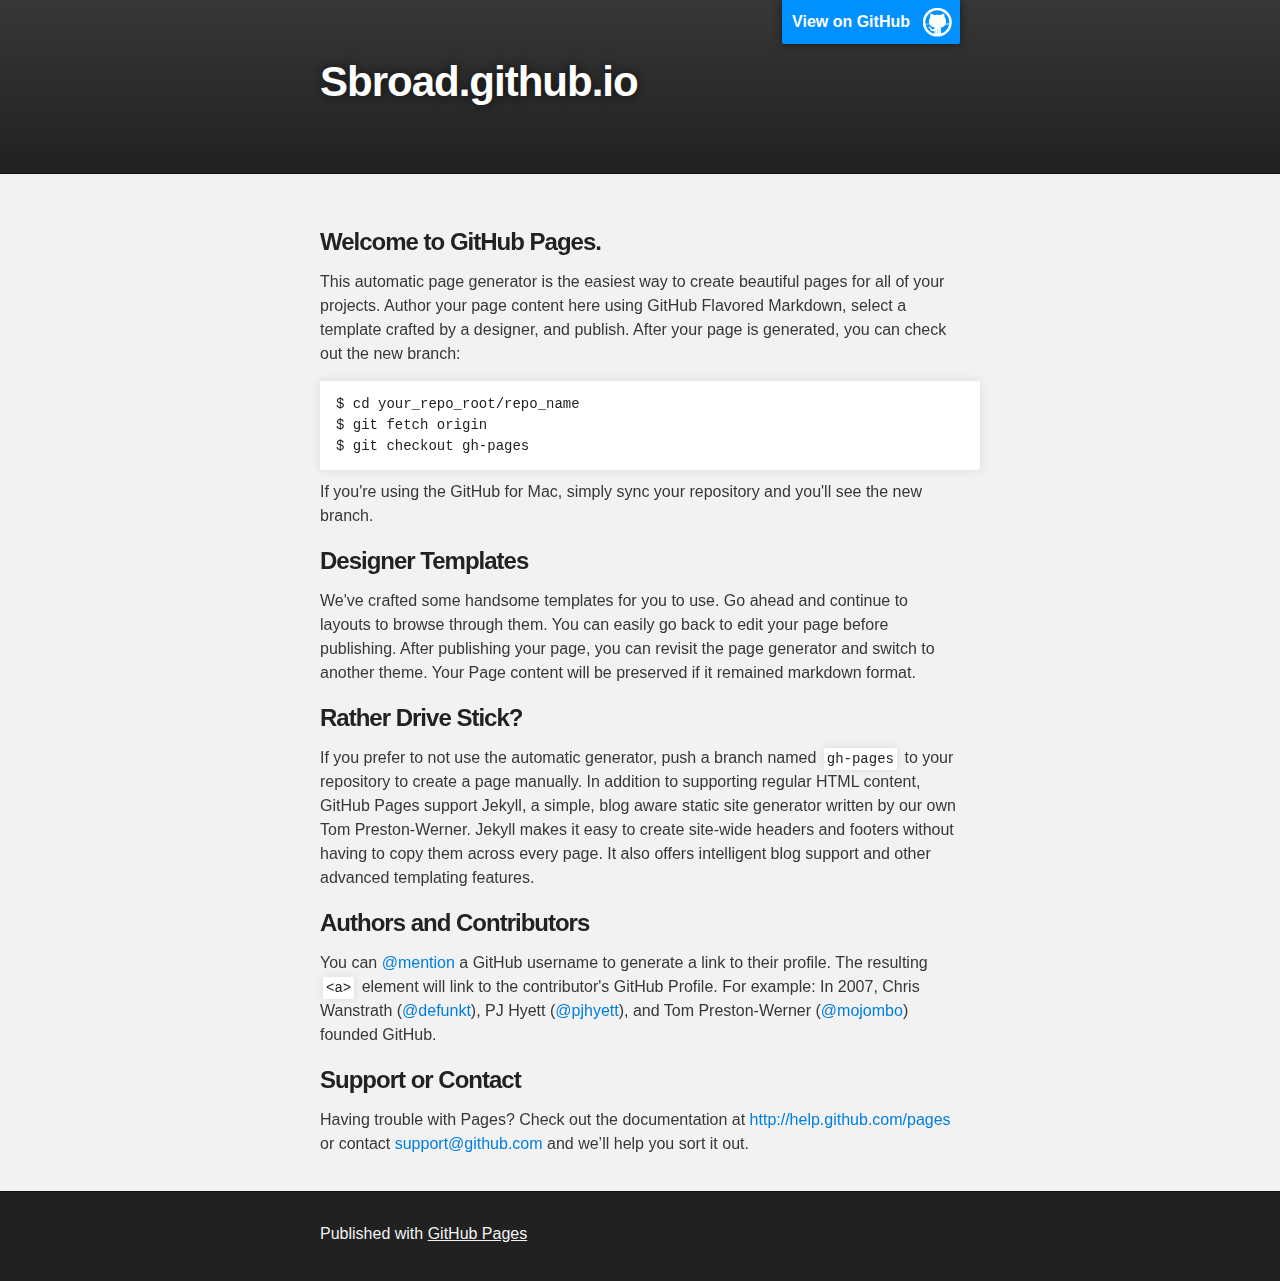
==== index.html @ 5201342b "Replace master branch with page content via GitHub" ====
<!DOCTYPE html>
<html>

  <head>
    <meta charset='utf-8' />
    <meta http-equiv="X-UA-Compatible" content="chrome=1" />
    <meta name="description" content="Sbroad.github.io : " />

    <link rel="stylesheet" type="text/css" media="screen" href="stylesheets/stylesheet.css">

    <title>Sbroad.github.io</title>
  </head>

  <body>

    <!-- HEADER -->
    <div id="header_wrap" class="outer">
        <header class="inner">
          <a id="forkme_banner" href="https://github.com/sbroad">View on GitHub</a>

          <h1 id="project_title">Sbroad.github.io</h1>
          <h2 id="project_tagline"></h2>

        </header>
    </div>

    <!-- MAIN CONTENT -->
    <div id="main_content_wrap" class="outer">
      <section id="main_content" class="inner">
        <h3>
<a name="welcome-to-github-pages" class="anchor" href="#welcome-to-github-pages"><span class="octicon octicon-link"></span></a>Welcome to GitHub Pages.</h3>

<p>This automatic page generator is the easiest way to create beautiful pages for all of your projects. Author your page content here using GitHub Flavored Markdown, select a template crafted by a designer, and publish. After your page is generated, you can check out the new branch:</p>

<pre><code>$ cd your_repo_root/repo_name
$ git fetch origin
$ git checkout gh-pages
</code></pre>

<p>If you're using the GitHub for Mac, simply sync your repository and you'll see the new branch.</p>

<h3>
<a name="designer-templates" class="anchor" href="#designer-templates"><span class="octicon octicon-link"></span></a>Designer Templates</h3>

<p>We've crafted some handsome templates for you to use. Go ahead and continue to layouts to browse through them. You can easily go back to edit your page before publishing. After publishing your page, you can revisit the page generator and switch to another theme. Your Page content will be preserved if it remained markdown format.</p>

<h3>
<a name="rather-drive-stick" class="anchor" href="#rather-drive-stick"><span class="octicon octicon-link"></span></a>Rather Drive Stick?</h3>

<p>If you prefer to not use the automatic generator, push a branch named <code>gh-pages</code> to your repository to create a page manually. In addition to supporting regular HTML content, GitHub Pages support Jekyll, a simple, blog aware static site generator written by our own Tom Preston-Werner. Jekyll makes it easy to create site-wide headers and footers without having to copy them across every page. It also offers intelligent blog support and other advanced templating features.</p>

<h3>
<a name="authors-and-contributors" class="anchor" href="#authors-and-contributors"><span class="octicon octicon-link"></span></a>Authors and Contributors</h3>

<p>You can <a href="https://github.com/blog/821" class="user-mention">@mention</a> a GitHub username to generate a link to their profile. The resulting <code>&lt;a&gt;</code> element will link to the contributor's GitHub Profile. For example: In 2007, Chris Wanstrath (<a href="https://github.com/defunkt" class="user-mention">@defunkt</a>), PJ Hyett (<a href="https://github.com/pjhyett" class="user-mention">@pjhyett</a>), and Tom Preston-Werner (<a href="https://github.com/mojombo" class="user-mention">@mojombo</a>) founded GitHub.</p>

<h3>
<a name="support-or-contact" class="anchor" href="#support-or-contact"><span class="octicon octicon-link"></span></a>Support or Contact</h3>

<p>Having trouble with Pages? Check out the documentation at <a href="http://help.github.com/pages">http://help.github.com/pages</a> or contact <a href="mailto:support@github.com">support@github.com</a> and we’ll help you sort it out.</p>
      </section>
    </div>

    <!-- FOOTER  -->
    <div id="footer_wrap" class="outer">
      <footer class="inner">
        <p>Published with <a href="http://pages.github.com">GitHub Pages</a></p>
      </footer>
    </div>

    

  </body>
</html>
---- stylesheets/stylesheet.css ----
/*******************************************************************************
Slate Theme for GitHub Pages
by Jason Costello, @jsncostello
*******************************************************************************/

@import url(pygment_trac.css);

/*******************************************************************************
MeyerWeb Reset
*******************************************************************************/

html, body, div, span, applet, object, iframe,
h1, h2, h3, h4, h5, h6, p, blockquote, pre,
a, abbr, acronym, address, big, cite, code,
del, dfn, em, img, ins, kbd, q, s, samp,
small, strike, strong, sub, sup, tt, var,
b, u, i, center,
dl, dt, dd, ol, ul, li,
fieldset, form, label, legend,
table, caption, tbody, tfoot, thead, tr, th, td,
article, aside, canvas, details, embed,
figure, figcaption, footer, header, hgroup,
menu, nav, output, ruby, section, summary,
time, mark, audio, video {
  margin: 0;
  padding: 0;
  border: 0;
  font: inherit;
  vertical-align: baseline;
}

/* HTML5 display-role reset for older browsers */
article, aside, details, figcaption, figure,
footer, header, hgroup, menu, nav, section {
  display: block;
}

ol, ul {
  list-style: none;
}

table {
  border-collapse: collapse;
  border-spacing: 0;
}

/*******************************************************************************
Theme Styles
*******************************************************************************/

body {
  box-sizing: border-box;
  color:#373737;
  background: #212121;
  font-size: 16px;
  font-family: 'Myriad Pro', Calibri, Helvetica, Arial, sans-serif;
  line-height: 1.5;
  -webkit-font-smoothing: antialiased;
}

h1, h2, h3, h4, h5, h6 {
  margin: 10px 0;
  font-weight: 700;
  color:#222222;
  font-family: 'Lucida Grande', 'Calibri', Helvetica, Arial, sans-serif;
  letter-spacing: -1px;
}

h1 {
  font-size: 36px;
  font-weight: 700;
}

h2 {
  padding-bottom: 10px;
  font-size: 32px;
  background: url('../images/bg_hr.png') repeat-x bottom;
}

h3 {
  font-size: 24px;
}

h4 {
  font-size: 21px;
}

h5 {
  font-size: 18px;
}

h6 {
  font-size: 16px;
}

p {
  margin: 10px 0 15px 0;
}

footer p {
  color: #f2f2f2;
}

a {
  text-decoration: none;
  color: #007edf;
  text-shadow: none;

  transition: color 0.5s ease;
  transition: text-shadow 0.5s ease;
  -webkit-transition: color 0.5s ease;
  -webkit-transition: text-shadow 0.5s ease;
  -moz-transition: color 0.5s ease;
  -moz-transition: text-shadow 0.5s ease;
  -o-transition: color 0.5s ease;
  -o-transition: text-shadow 0.5s ease;
  -ms-transition: color 0.5s ease;
  -ms-transition: text-shadow 0.5s ease;
}

a:hover, a:focus {text-decoration: underline;}

footer a {
  color: #F2F2F2;
  text-decoration: underline;
}

em {
  font-style: italic;
}

strong {
  font-weight: bold;
}

img {
  position: relative;
  margin: 0 auto;
  max-width: 739px;
  padding: 5px;
  margin: 10px 0 10px 0;
  border: 1px solid #ebebeb;

  box-shadow: 0 0 5px #ebebeb;
  -webkit-box-shadow: 0 0 5px #ebebeb;
  -moz-box-shadow: 0 0 5px #ebebeb;
  -o-box-shadow: 0 0 5px #ebebeb;
  -ms-box-shadow: 0 0 5px #ebebeb;
}

p img {
  display: inline;
  margin: 0;
  padding: 0;
  vertical-align: middle;
  text-align: center;
  border: none;
}

pre, code {
  width: 100%;
  color: #222;
  background-color: #fff;

  font-family: Monaco, "Bitstream Vera Sans Mono", "Lucida Console", Terminal, monospace;
  font-size: 14px;

  border-radius: 2px;
  -moz-border-radius: 2px;
  -webkit-border-radius: 2px;
}

pre {
  width: 100%;
  padding: 10px;
  box-shadow: 0 0 10px rgba(0,0,0,.1);
  overflow: auto;
}

code {
  padding: 3px;
  margin: 0 3px;
  box-shadow: 0 0 10px rgba(0,0,0,.1);
}

pre code {
  display: block;
  box-shadow: none;
}

blockquote {
  color: #666;
  margin-bottom: 20px;
  padding: 0 0 0 20px;
  border-left: 3px solid #bbb;
}


ul, ol, dl {
  margin-bottom: 15px
}

ul {
  list-style: inside;
  padding-left: 20px;
}

ol {
  list-style: decimal inside;
  padding-left: 20px;
}

dl dt {
  font-weight: bold;
}

dl dd {
  padding-left: 20px;
  font-style: italic;
}

dl p {
  padding-left: 20px;
  font-style: italic;
}

hr {
  height: 1px;
  margin-bottom: 5px;
  border: none;
  background: url('../images/bg_hr.png') repeat-x center;
}

table {
  border: 1px solid #373737;
  margin-bottom: 20px;
  text-align: left;
 }

th {
  font-family: 'Lucida Grande', 'Helvetica Neue', Helvetica, Arial, sans-serif;
  padding: 10px;
  background: #373737;
  color: #fff;
 }

td {
  padding: 10px;
  border: 1px solid #373737;
 }

form {
  background: #f2f2f2;
  padding: 20px;
}

/*******************************************************************************
Full-Width Styles
*******************************************************************************/

.outer {
  width: 100%;
}

.inner {
  position: relative;
  max-width: 640px;
  padding: 20px 10px;
  margin: 0 auto;
}

#forkme_banner {
  display: block;
  position: absolute;
  top:0;
  right: 10px;
  z-index: 10;
  padding: 10px 50px 10px 10px;
  color: #fff;
  background: url('../images/blacktocat.png') #0090ff no-repeat 95% 50%;
  font-weight: 700;
  box-shadow: 0 0 10px rgba(0,0,0,.5);
  border-bottom-left-radius: 2px;
  border-bottom-right-radius: 2px;
}

#header_wrap {
  background: #212121;
  background: -moz-linear-gradient(top, #373737, #212121);
  background: -webkit-linear-gradient(top, #373737, #212121);
  background: -ms-linear-gradient(top, #373737, #212121);
  background: -o-linear-gradient(top, #373737, #212121);
  background: linear-gradient(top, #373737, #212121);
}

#header_wrap .inner {
  padding: 50px 10px 30px 10px;
}

#project_title {
  margin: 0;
  color: #fff;
  font-size: 42px;
  font-weight: 700;
  text-shadow: #111 0px 0px 10px;
}

#project_tagline {
  color: #fff;
  font-size: 24px;
  font-weight: 300;
  background: none;
  text-shadow: #111 0px 0px 10px;
}

#downloads {
  position: absolute;
  width: 210px;
  z-index: 10;
  bottom: -40px;
  right: 0;
  height: 70px;
  background: url('../images/icon_download.png') no-repeat 0% 90%;
}

.zip_download_link {
  display: block;
  float: right;
  width: 90px;
  height:70px;
  text-indent: -5000px;
  overflow: hidden;
  background: url(../images/sprite_download.png) no-repeat bottom left;
}

.tar_download_link {
  display: block;
  float: right;
  width: 90px;
  height:70px;
  text-indent: -5000px;
  overflow: hidden;
  background: url(../images/sprite_download.png) no-repeat bottom right;
  margin-left: 10px;
}

.zip_download_link:hover {
  background: url(../images/sprite_download.png) no-repeat top left;
}

.tar_download_link:hover {
  background: url(../images/sprite_download.png) no-repeat top right;
}

#main_content_wrap {
  background: #f2f2f2;
  border-top: 1px solid #111;
  border-bottom: 1px solid #111;
}

#main_content {
  padding-top: 40px;
}

#footer_wrap {
  background: #212121;
}



/*******************************************************************************
Small Device Styles
*******************************************************************************/

@media screen and (max-width: 480px) {
  body {
    font-size:14px;
  }

  #downloads {
    display: none;
  }

  .inner {
    min-width: 320px;
    max-width: 480px;
  }

  #project_title {
  font-size: 32px;
  }

  h1 {
    font-size: 28px;
  }

  h2 {
    font-size: 24px;
  }

  h3 {
    font-size: 21px;
  }

  h4 {
    font-size: 18px;
  }

  h5 {
    font-size: 14px;
  }

  h6 {
    font-size: 12px;
  }

  code, pre {
    min-width: 320px;
    max-width: 480px;
    font-size: 11px;
  }

}
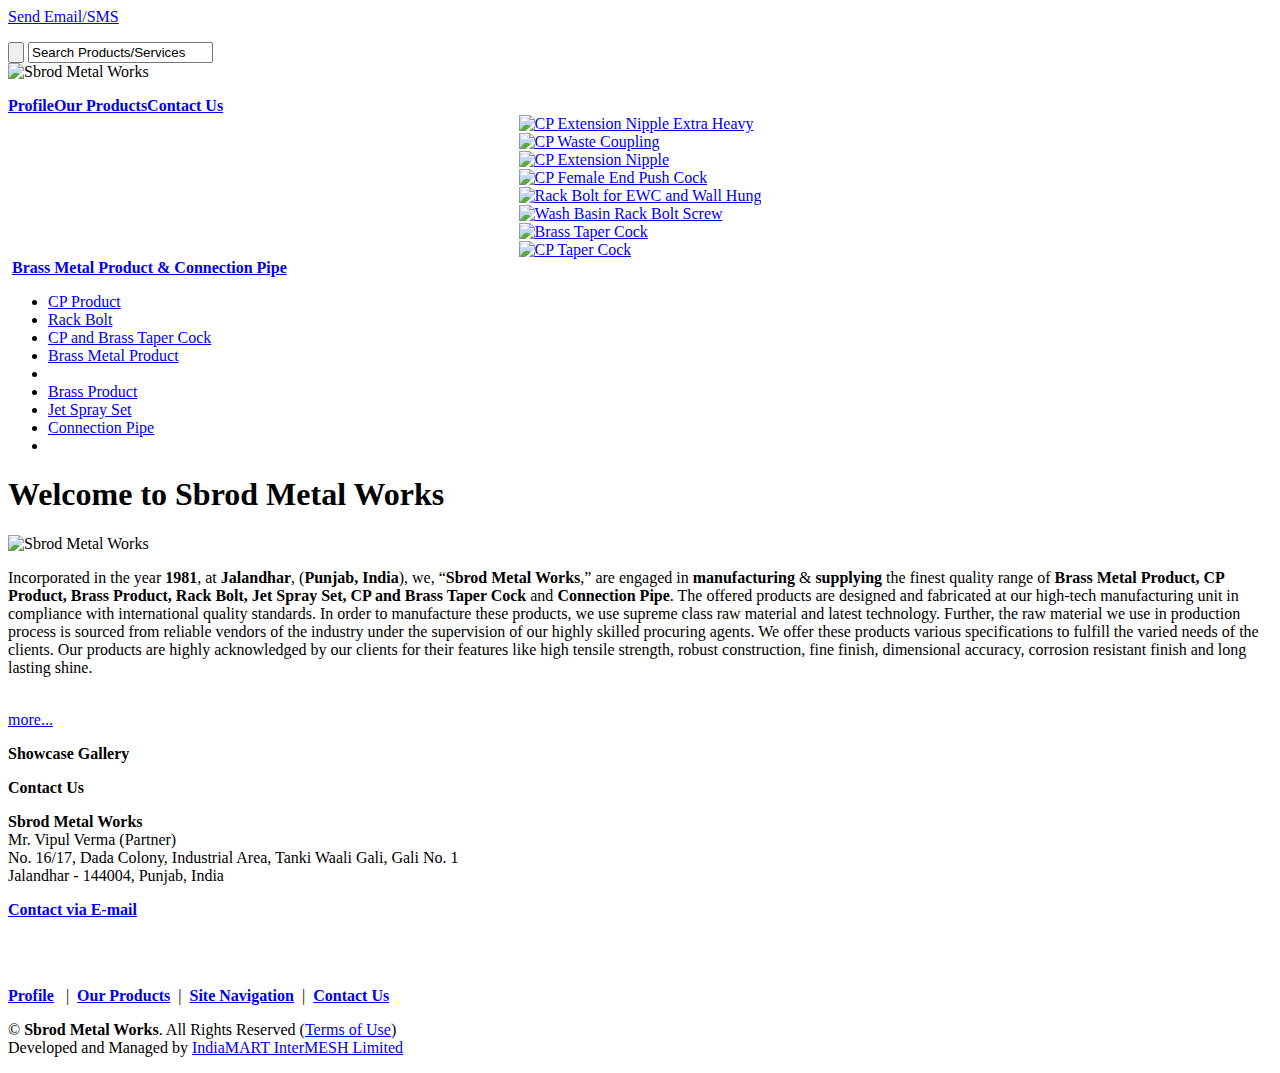
==== commit c932bfda: "Update index.html" ====
--- a/index.html
+++ b/index.html
@@ -1,74 +1,194 @@
-<!DOCTYPE html>
+<!DOCTYPE HTML PUBLIC "-//W3C//DTD HTML 4.01 Transitional//EN" "http://www.w3.org/TR/html4/loose.dtd">
+<!-- html starts from here-->
 <html>
+<HEAD>
+<TITLE>CP Product - Rack Bolt and CP and Brass Taper Cock Manufacturer and Supplier | Sbrod Metal Works, Jalandhar</TITLE>
+<META NAME="Description" CONTENT="Manufacturer and Supplier of CP Product, Rack Bolt and CP and Brass Taper Cock offered by Sbrod Metal Works, Jalandhar, Punjab, India.">
+<META NAME="Keywords" CONTENT="cp product, rack bolt, cp and brass taper cock manufacturer, brass metal product supplier, brass product, jet spray set, connection pipe, sbrod metal works">
+<meta http-equiv="Content-Type" content="text/html; charset=utf-8">
+<meta http-equiv="X-UA-Compatible" content="IE=9">
+<META NAME="robots" CONTENT="index,follow">
+<link rel="canonical" href="http://www.indiamart.com/sbrodmetalworks/">
+<link rel="alternate" href="http://www.indiamart.com/sbrodmetalworks/" id="desktop" media="only screen">
+			<link rel="alternate" href="http://m.indiamart.com/sbrodmetalworks/" id="phone" media="only screen and (max-device-width: 640px)">
 
-  <head>
-    <meta charset='utf-8' />
-    <meta http-equiv="X-UA-Compatible" content="chrome=1" />
-    <meta name="description" content="Sbroad.github.io : " />
+<SCRIPT TYPE="text/javascript" SRC="http://hm.imimg.com/sbrodmetalworks/index.js"></SCRIPT>
+<script type="text/javascript" src="http://hm.imimg.com/template-mdc/jquery-1.3.1.min.js"></script>
+<script type="text/javascript" src="http://www.indiamart.com/sbrodmetalworks/ts/jquery.carousel-1.1.min.js"></script>
+<script type="text/javascript">
+$(document).ready(function(){$('.carousel').carousel({carouselWidth:1000,carouselHeight:330,directionNav:true,shadow:true,buttonNav:'bullets',hAlign:'center'});});
+</script>
+<LINK HREF="http://hm.imimg.com/sbrodmetalworks/tstyle.css" REL="stylesheet" TYPE="text/css" TITLE="default">
+<SCRIPT TYPE="text/javascript" SRC="http://hm.imimg.com/sbrodmetalworks/function.js"></SCRIPT>
 
-    <link rel="stylesheet" type="text/css" media="screen" href="stylesheets/stylesheet.css">
+</HEAD>
+<!-- head end here--><body onload="LoadImageinViewPort();">
+<script type="text/javascript">
+	jQuery(document).ready(function(){var timer; $(window).scroll(function(){ clearTimeout(timer); timer = setTimeout( LoadImageinViewPort , 150 );});});
+	</script>
+<!--start wrapper--> 
+<div class="wrp m">
+<!-- header starts from here-->
+<div class="h1 psk b_rx p1">
+	<div class="fr  w4">
+			<a href="enquiry.html"  onClick="_gaq.push(['_trackEvent','Top','sendemail','d0005']);" target="_top"><div class="fr call sprt sm2 m35">
+			<span class="m33">Send Email/SMS</span></div></a>
+			<p class="cb"></p> 
+		<div class="m36"> 
+			<form name="frm" method="get" id="cse-search-box" ONSUBMIT="return searchCheck();" style="width:250px" action=""> 
+			<input type="submit" value=""  class="sprt fr po b_nr cpo" id="input" onclick="return searchCheck();" title="Search"> 
+			<input type="text" name="ss" value="Search Products/Services"  onclick="searchClear(); _gaq.push(['_trackEvent','Body','Searchbutton','d0005']);" onblur="settext();" class="fr stxt"> 
+			<a href="javascript:searchCheck();"></a> 
+			</form>
+	</div> 
+	</div>
+    	<div class="fl w2"> 
+      		<IMG SRC="http://3.imimg.com/data3/VB/QD/MY-3132640/sbrod-metal-works-banner-350x120.png"  height="120"  ALT ="Sbrod Metal Works">	</div> 
+    	<p class="cb"></p> 
+</div>
+<div class="h2 sprt nav brd2"> 
+	<table class="sprt po1 br w18 sprt lh3" cellpadding="0" cellspacing="0"> 
+	<tr> 
+		<td class="ta k-6 rb fn9 w10 c c16 f14" id="m1tlm0">
+		<a href="profile.html"  target="_top" ONMOUSEOVER="exM(m1,'m1mn3','m1tlm0',event)" ONMOUSEOUT="coM(m1,'m1mn3')"><strong>Profile</strong></a>
+		</td> 
+		<td class="ta  k-6 rb fn9 w11 c c16 f14">
+		<A href="brass-metal-product-connection-pipe.html" onmouseover="exM(m1,'m1mn1','m1tlm1',event)" onmouseout="coM(m1,'m1mn1')" target="_top" id="m1tlm1"><strong>Our Products</strong></A>	</td> 
+		<td class="ta k-6 rb fn9 w10 c c16 f14">
+		<a href="enquiry.html"  onClick="_gaq.push(['_trackEvent','Top','Contact Us','d0005']);" target="_top"><strong>Contact Us</strong></a>
+		</td> 
+	</tr> 
+	</table> 
+</div> 
+<!-- header end here-->
+<!-- central starts from here-->
+<div class="bc2 brd2">
+<table align="center" cellpadding="0" cellspacing="0">
+    <tr>
+    <td valign="top"><div class="column12">
+     				 <!-- carousel -->
+      				<div class="carousel" >
+       					 <!-- BEGIN CONTAINER -->
+        				<div class="slides">
+					<!-- BEGIN CAROUSEL -->
+					<!-- SLIDE ITEM -->
+						<div class="c15 f14 c  b w90" data="CP Extension Nipple Extra..."><A HREF="cp-product.html#cp-extension-nipple-extra-heavy">
+<div class="Slideimg"><div class="imgCont"><div><IMG SRC="http://3.imimg.com/data3/FR/YG/MY-3132640/c-p-extension-nipple-250x250.jpg"  ALT="CP Extension Nipple Extra Heavy"></div></div><div class="hh"></div></div></A></div><div class="c15 f14 c  b w90" data="CP Waste Coupling"><A HREF="cp-product.html#cp-waste-coupling">
+<div class="Slideimg"><div class="imgCont"><div><IMG SRC="http://3.imimg.com/data3/CQ/XF/MY-3132640/1079093-3-250x250.jpg"  ALT="CP Waste Coupling"></div></div><div class="hh"></div></div></A></div><div class="c15 f14 c  b w90" data="CP Extension Nipple"><A HREF="cp-product.html#cp-extension-nipple">
+<div class="Slideimg"><div class="imgCont"><div><IMG SRC="http://3.imimg.com/data3/VP/MJ/MY-3132640/cp-extension-nipple-250x250-250x250.jpg"  ALT="CP Extension Nipple"></div></div><div class="hh"></div></div></A></div><div class="c15 f14 c  b w90" data="CP Female End Push Cock"><A HREF="cp-product.html#cp-female-end-push-cock">
+<div class="Slideimg"><div class="imgCont"><div><IMG SRC="http://3.imimg.com/data3/PY/AX/MY-3132640/push-cock-female-250x250-250x250.jpg"  ALT="CP Female End Push Cock"></div></div><div class="hh"></div></div></A></div><div class="c15 f14 c  b w90" data="Rack Bolt for EWC and Wall..."><A HREF="rack-bolt.html#rack-bolt-for-ewc-and-wall-hung">
+<div class="Slideimg"><div class="imgCont"><div><IMG SRC="http://3.imimg.com/data3/PF/HU/MY-3132640/rack-bolt-for-ewc-500x500-250x250.jpg"  ALT="Rack Bolt for EWC and Wall Hung"></div></div><div class="hh"></div></div></A></div><div class="c15 f14 c  b w90" data="Wash Basin Rack Bolt Screw"><A HREF="rack-bolt.html#wash-basin-rack-bolt-screw">
+<div class="Slideimg"><div class="imgCont"><div><IMG SRC="http://3.imimg.com/data3/KW/EW/MY-3132640/rack-bolt-screw-for-wash-basin-250x250.jpg"  ALT="Wash Basin Rack Bolt Screw"></div></div><div class="hh"></div></div></A></div><div class="c15 f14 c  b w90" data="Brass Taper Cock"><A HREF="cp-brass-taper-cock.html#brass-taper-cock">
+<div class="Slideimg"><div class="imgCont"><div><IMG SRC="http://3.imimg.com/data3/GP/IO/MY-3132640/taper-cock-500x500-250x250.jpg"  ALT="Brass Taper Cock"></div></div><div class="hh"></div></div></A></div><div class="c15 f14 c  b w90" data="CP Taper Cock"><A HREF="cp-brass-taper-cock.html#cp-taper-cock">
+<div class="Slideimg"><div class="imgCont"><div><IMG SRC="http://3.imimg.com/data3/OB/SS/MY-3132640/cp-taper-cock-250x250.jpg"  ALT="CP Taper Cock"></div></div><div class="hh"></div></div></A></div>	</div>	
+							<div class="nextButton"></div>
+							<div class="prevButton"></div>
+						<!-- END SLIDES -->
+				</div>
+				<!-- END CAROUSEL -->
+			</div>
+	</td>
+ 	 </tr>
+</table>
+</div>
+<!--HOT NEW  end -->
+<!-- left-nav starts from here-->
+<div class="p4 p5 c14 f15 bg3 b_nr">
+	<a href="brass-metal-product-connection-pipe.html"><img src="http://hm.imimg.com/template-mdc/zero.gif"  alt="" class="bg4 fl"></a>
+	<strong><span class="cpo"><A HREF="brass-metal-product-connection-pipe.html">Brass Metal Product & Connection Pipe</A></span></strong></div>
+<div class="prd_ct bc2 p1"><ul><li><A HREF="cp-product.html"  ID="m1tlm21"  ONMOUSEOVER="exM(m1,'m1mn61','m1tlm21',event);" ONMOUSEOUT="coM(m1,'m1mn2');" rel="dropmenu1"  target="_top">CP Product</A></li><li><A HREF="rack-bolt.html"  ID="m1tlm22"  ONMOUSEOVER="exM(m1,'m1mn62','m1tlm22',event);" ONMOUSEOUT="coM(m1,'m1mn2');" rel="dropmenu1"  target="_top">Rack Bolt</A></li><li><A HREF="cp-brass-taper-cock.html"  ID="m1tlm23"  ONMOUSEOVER="exM(m1,'m1mn63','m1tlm23',event);" ONMOUSEOUT="coM(m1,'m1mn2');" rel="dropmenu1"  target="_top">CP and Brass Taper Cock</A></li><li><A HREF="brass-metal-product.html"  ID="m1tlm24"  ONMOUSEOVER="exM(m1,'m1mn64','m1tlm24',event);" ONMOUSEOUT="coM(m1,'m1mn2');" rel="dropmenu1"  target="_top">Brass Metal Product</A></li><li class="cb"></li><li><A HREF="brass-product.html"  ID="m1tlm25"  ONMOUSEOVER="exM(m1,'m1mn65','m1tlm25',event);" ONMOUSEOUT="coM(m1,'m1mn2');" rel="dropmenu1"  target="_top">Brass Product</A></li><li><A HREF="jet-spray-set.html"  ID="m1tlm26"  ONMOUSEOVER="exM(m1,'m1mn66','m1tlm26',event);" ONMOUSEOUT="coM(m1,'m1mn2');" rel="dropmenu1"  target="_top">Jet Spray Set</A></li><li><A HREF="connection-pipe.html"  ID="m1tlm27"  ONMOUSEOVER="exM(m1,'m1mn67','m1tlm27',event);" ONMOUSEOUT="coM(m1,'m1mn2');" rel="dropmenu1"  target="_top">Connection Pipe</A></li><li class="cb"></li></ul><div class="cb"></div></div>
+<!-- left-nav end here-->
+<div class="bc4 p7">
+<div class="fl w18"> 
+		<div class=" c1 fl ul1"> 
+		<h1>Welcome to Sbrod Metal Works</h1>
+		<div class="fr m8 sw1"><IMG SRC="http://3.imimg.com/data3/TU/UP/MY-3132640/homepage_images.jpg"  height="175"  ALT ="Sbrod Metal Works" class="m-43"></div>
 
-    <title>Sbroad.github.io</title>
-  </head>
+<P><p>Incorporated in the year <b>1981</b>, at <b>Jalandhar</b>, (<b>Punjab, India</b>), we, “<b>Sbrod Metal Works</b>,” are engaged in <b>manufacturing</b> & <b>supplying</b> the finest quality range of<b> Brass Metal Product, CP Product, Brass Product, Rack Bolt, Jet Spray Set, CP and Brass Taper Cock </b>and<b> Connection Pipe</b><b></b>. The offered products are designed and fabricated at our high-tech manufacturing unit in compliance with international quality standards. In order to manufacture these products, we use supreme class raw material and latest technology. Further, the raw material we use in production process is sourced from reliable vendors of the industry under the supervision of our highly skilled procuring agents. We offer these products various specifications to fulfill the varied needs of the clients. Our products are highly acknowledged by our clients for their features like high tensile strength, robust construction, fine finish, dimensional accuracy, corrosion resistant finish and long lasting shine.</p></p>
+		<br>
+		<span class="fr bc6 p9 c14 m2"><a href="profile.html"  onClick="_gaq.push(['_trackEvent','Body','more/homepage','d0005']);" class="r8 a c15 fn" target="_top">more...</a></span>
+		</div> 
+	</div> 
+    	<div class="cb"></div> 
+</div> <!--<div class="bc4 p7"> closed -->
+<!--showcase gallery -->
+<div class="bc4 p7"> 
+    		<div class="bc8 w12 m bo2"> 
+      			<div class="p7"> 
+        		<p class="f14 c5"><strong> Showcase Gallery</strong></p>
+			<div class="c5">
+				<div class="hprb"  onClick="_gaq.push(['_trackEvent','Body','showcaseimages','d0005']);">
+				<SCRIPT LANGUAGE="javascript" TYPE="text/javascript" SRC="http://hm.imimg.com/sbrodmetalworks/scroll-img-index.js">
+				</SCRIPT>
+			</div> 
+        		</div> 
+      		</div> 
+    		</div> 
+		
+    		<div class="stop w12 m"> 
+      		<div class="fr r"> 
+        		<div class="stp fr sprt cpo" onclick="stop();" id="img"></div> 
+        		<div class="ply1 fr sprt cpo" onclick="play_scroll();" id="img1"></div> 
+        	<div class="cb"></div> 
+      		</div> 
+    		</div> 
+    		<p class="cb"></p> 
+  		</div> 
+		<!-- central end here-->
+<!-- footer starts from here-->
+<div class="bc4 p7"> 
+<div class="w12 m "> 
+<div class="c bc6 p3 c14 fl p7 f14 "><strong>Contact Us</strong></div>
+<p class="cb"></p>
+<div class="bo2 bc7 m5"> 
+<div>
+<div class="fr m3 h12 pr">
+                 	<div class="pr bc6 m14 p11 h13 c14 b" id="tollfree"><script type="text/javascript">tollfree();</script> 
+                  		<div class="fl sprt h12 w23 clc pa clc_p"></div>
+			</div></div>
+<p class="c1 p7 f13">
+<B>Sbrod Metal Works</B><BR>
+Mr.  Vipul Verma
+(Partner)<BR>
+No. 16/17, Dada Colony, Industrial Area, Tanki Waali Gali, Gali No. 1<br>
+	Jalandhar -
+144004,
+Punjab,
+India
+</p> 
+</div> 
+<div class="cb"></div>
+        <div class="bo3 call2"> 
+        	<div class="fl c w5 p1 c1 ta c"><div class="fl eml"></div><div class="fl b p13"><a href="enquiry.html"  TARGET="_top" onClick="_gaq.push(['_trackEvent','Bottom','contactviaemail','d0005']);" class="bige"><strong>Contact via E-mail</strong></a></div></div>
+			<p class="cb"></p> 
+        </div>
+</div> 
+    <br>
+	<div class="">
+		<p class="cb"></p>
+		<div class="m5 ">
+				<p class="cb"></p> 
+      		</div> 
+	</div>
+	<br>
+</div>
+</div>
+	<div class="bc4 p7 bc7 bo2 c c1 ">
+	<a href="profile.html"  TARGET="_top"><strong>Profile</strong></A> &nbsp; | &nbsp;<A HREF="brass-metal-product-connection-pipe.html" TARGET="_top"><strong>Our Products</strong></A>&nbsp; | &nbsp;<A HREF="sitenavigation.html" TARGET="_top"><strong>Site Navigation</strong></A>&nbsp; | &nbsp;<a href="enquiry.html"  onClick="_gaq.push(['_trackEvent','Bottom','Contact Us','d0005']);" TARGET="_top"><strong>Contact Us</strong></A>
+	</div>
+	<div>
+	  <p class="c1 p1 bc4 ">
+	  <a href="http://www.indiamart.com"  onClick="_gaq.push(['_trackEvent','Bottom','indiamartlogo','d0005']);" TARGET="_new"><span class=" fr cpo ilog"></span></A>
+	  &copy; <B>Sbrod Metal Works</B>. All Rights Reserved (<a href="http://www.indiamart.com/terms-of-use.html"  onClick="_gaq.push(['_trackEvent','Bottom','termsofuse','d0005']);" TARGET="_new">Terms of Use</A>)<BR> Developed and Managed by <a href="http://www.indiamart.com/corporate/"  onClick="_gaq.push(['_trackEvent','Bottom','iillink','d0005']);" TARGET="_new">IndiaMART InterMESH Limited</A>
+	  </P>
+	</div>
+</div>
+<!-- footer end here-->
+<script type="text/javascript">f31();fillup();settextvalue();</script>
+<div class="bc4">
 
-  <body>
-
-    <!-- HEADER -->
-    <div id="header_wrap" class="outer">
-        <header class="inner">
-          <a id="forkme_banner" href="https://github.com/sbroad">View on GitHub</a>
-
-          <h1 id="project_title">Sbroad.github.io</h1>
-          <h2 id="project_tagline"></h2>
-
-        </header>
-    </div>
-
-    <!-- MAIN CONTENT -->
-    <div id="main_content_wrap" class="outer">
-      <section id="main_content" class="inner">
-        <h3>
-<a name="welcome-to-github-pages" class="anchor" href="#welcome-to-github-pages"><span class="octicon octicon-link"></span></a>Welcome to GitHub Pages.</h3>
-
-<p>This automatic page generator is the easiest way to create beautiful pages for all of your projects. Author your page content here using GitHub Flavored Markdown, select a template crafted by a designer, and publish. After your page is generated, you can check out the new branch:</p>
-
-<pre><code>$ cd your_repo_root/repo_name
-$ git fetch origin
-$ git checkout gh-pages
-</code></pre>
-
-<p>If you're using the GitHub for Mac, simply sync your repository and you'll see the new branch.</p>
-
-<h3>
-<a name="designer-templates" class="anchor" href="#designer-templates"><span class="octicon octicon-link"></span></a>Designer Templates</h3>
-
-<p>We've crafted some handsome templates for you to use. Go ahead and continue to layouts to browse through them. You can easily go back to edit your page before publishing. After publishing your page, you can revisit the page generator and switch to another theme. Your Page content will be preserved if it remained markdown format.</p>
-
-<h3>
-<a name="rather-drive-stick" class="anchor" href="#rather-drive-stick"><span class="octicon octicon-link"></span></a>Rather Drive Stick?</h3>
-
-<p>If you prefer to not use the automatic generator, push a branch named <code>gh-pages</code> to your repository to create a page manually. In addition to supporting regular HTML content, GitHub Pages support Jekyll, a simple, blog aware static site generator written by our own Tom Preston-Werner. Jekyll makes it easy to create site-wide headers and footers without having to copy them across every page. It also offers intelligent blog support and other advanced templating features.</p>
-
-<h3>
-<a name="authors-and-contributors" class="anchor" href="#authors-and-contributors"><span class="octicon octicon-link"></span></a>Authors and Contributors</h3>
-
-<p>You can <a href="https://github.com/blog/821" class="user-mention">@mention</a> a GitHub username to generate a link to their profile. The resulting <code>&lt;a&gt;</code> element will link to the contributor's GitHub Profile. For example: In 2007, Chris Wanstrath (<a href="https://github.com/defunkt" class="user-mention">@defunkt</a>), PJ Hyett (<a href="https://github.com/pjhyett" class="user-mention">@pjhyett</a>), and Tom Preston-Werner (<a href="https://github.com/mojombo" class="user-mention">@mojombo</a>) founded GitHub.</p>
-
-<h3>
-<a name="support-or-contact" class="anchor" href="#support-or-contact"><span class="octicon octicon-link"></span></a>Support or Contact</h3>
-
-<p>Having trouble with Pages? Check out the documentation at <a href="http://help.github.com/pages">http://help.github.com/pages</a> or contact <a href="mailto:support@github.com">support@github.com</a> and we’ll help you sort it out.</p>
-      </section>
-    </div>
-
-    <!-- FOOTER  -->
-    <div id="footer_wrap" class="outer">
-      <footer class="inner">
-        <p>Published with <a href="http://pages.github.com">GitHub Pages</a></p>
-      </footer>
-    </div>
-
-    
-
-  </body>
-</html>
+</div>
+</BODY>
+<!-- Last modified on 1-May-2014 at IST 1:7:16 by Cron for d0005/1160/3132640-->
+</HTML>
+<!-- html end here-->
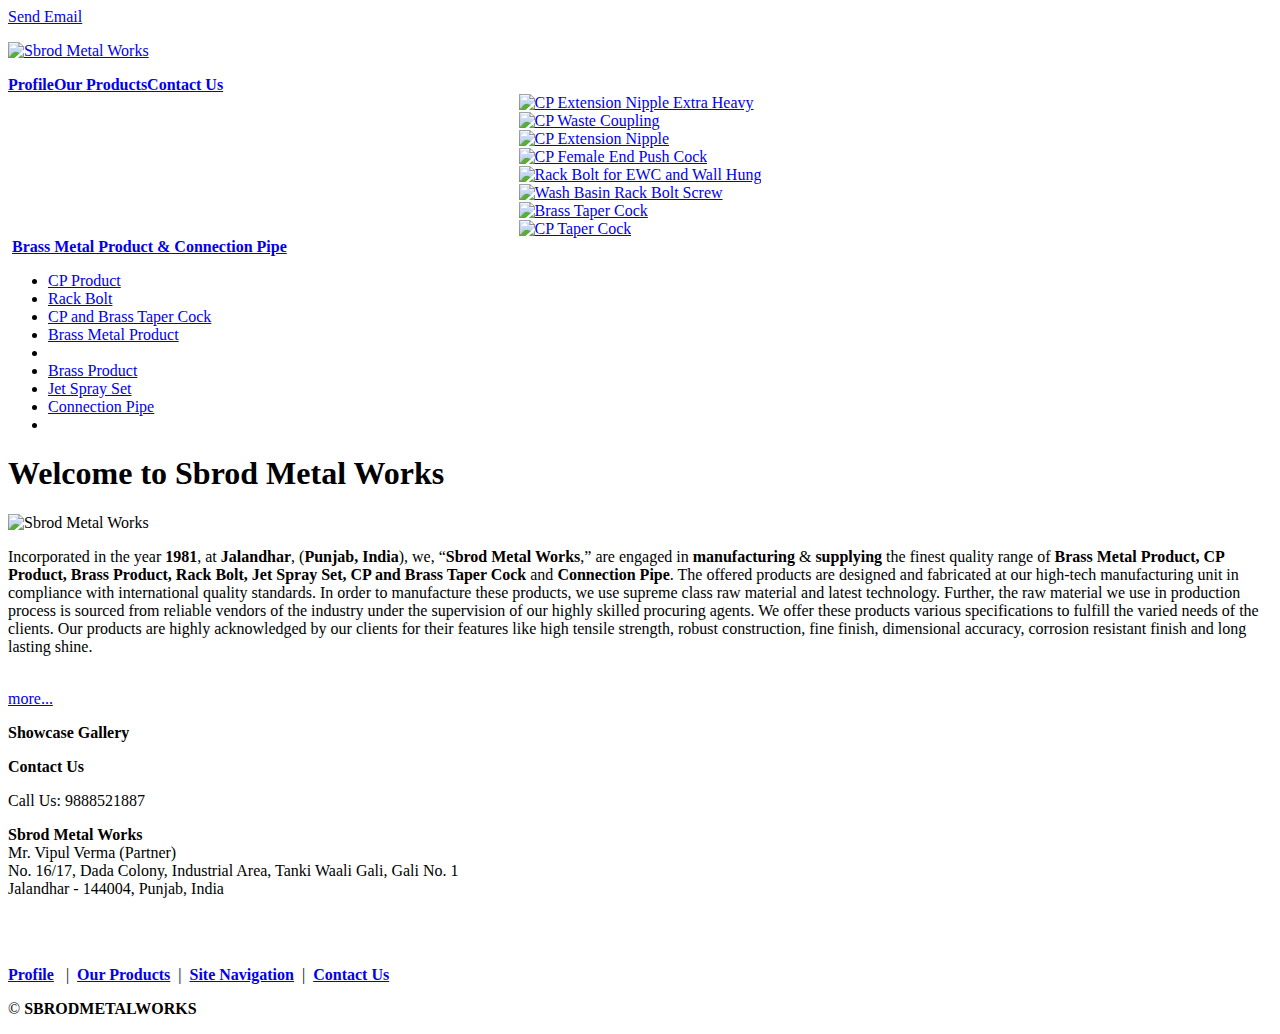
==== commit 7fb6947d: "Update index.html" ====
--- a/index.html
+++ b/index.html
@@ -8,18 +8,16 @@
 <meta http-equiv="Content-Type" content="text/html; charset=utf-8">
 <meta http-equiv="X-UA-Compatible" content="IE=9">
 <META NAME="robots" CONTENT="index,follow">
-<link rel="canonical" href="http://www.indiamart.com/sbrodmetalworks/">
-<link rel="alternate" href="http://www.indiamart.com/sbrodmetalworks/" id="desktop" media="only screen">
-			<link rel="alternate" href="http://m.indiamart.com/sbrodmetalworks/" id="phone" media="only screen and (max-device-width: 640px)">
+<link rel="canonical" href="http://www.sbrodmetalworks.com">
 
-<SCRIPT TYPE="text/javascript" SRC="http://hm.imimg.com/sbrodmetalworks/index.js"></SCRIPT>
-<script type="text/javascript" src="http://hm.imimg.com/template-mdc/jquery-1.3.1.min.js"></script>
-<script type="text/javascript" src="http://www.indiamart.com/sbrodmetalworks/ts/jquery.carousel-1.1.min.js"></script>
+<SCRIPT TYPE="text/javascript" SRC="http://www.sbrodmetalworks.com/javascripts/index.js"></SCRIPT>
+<script type="text/javascript" src="http://www.sbrodmetalworks.com/javascripts/jquery-1.3.1.min.js"></script>
+<script type="text/javascript" src="http://www.sbrodmetalworks.com/javascripts/jquery.carousel-1.1.min.js"></script>
 <script type="text/javascript">
 $(document).ready(function(){$('.carousel').carousel({carouselWidth:1000,carouselHeight:330,directionNav:true,shadow:true,buttonNav:'bullets',hAlign:'center'});});
 </script>
-<LINK HREF="http://hm.imimg.com/sbrodmetalworks/tstyle.css" REL="stylesheet" TYPE="text/css" TITLE="default">
-<SCRIPT TYPE="text/javascript" SRC="http://hm.imimg.com/sbrodmetalworks/function.js"></SCRIPT>
+<LINK HREF="http://www.sbrodmetalworks.com/stylesheets/tstyle.css" REL="stylesheet" TYPE="text/css" TITLE="default">
+<SCRIPT TYPE="text/javascript" SRC="http://www.sbrodmetalworks.com/javascripts/function.js"></SCRIPT>
 
 </HEAD>
 <!-- head end here--><body onload="LoadImageinViewPort();">
@@ -31,19 +29,15 @@
 <!-- header starts from here-->
 <div class="h1 psk b_rx p1">
 	<div class="fr  w4">
-			<a href="enquiry.html"  onClick="_gaq.push(['_trackEvent','Top','sendemail','d0005']);" target="_top"><div class="fr call sprt sm2 m35">
-			<span class="m33">Send Email/SMS</span></div></a>
+			<a href="enquiry.html" target="_top"><div class="fr call sprt sm2 m35">
+			<span class="m33">Send Email</span></div></a>
 			<p class="cb"></p> 
 		<div class="m36"> 
-			<form name="frm" method="get" id="cse-search-box" ONSUBMIT="return searchCheck();" style="width:250px" action=""> 
-			<input type="submit" value=""  class="sprt fr po b_nr cpo" id="input" onclick="return searchCheck();" title="Search"> 
-			<input type="text" name="ss" value="Search Products/Services"  onclick="searchClear(); _gaq.push(['_trackEvent','Body','Searchbutton','d0005']);" onblur="settext();" class="fr stxt"> 
-			<a href="javascript:searchCheck();"></a> 
-			</form>
+			
 	</div> 
 	</div>
     	<div class="fl w2"> 
-      		<IMG SRC="http://3.imimg.com/data3/VB/QD/MY-3132640/sbrod-metal-works-banner-350x120.png"  height="120"  ALT ="Sbrod Metal Works">	</div> 
+      		<a href="/"><IMG SRC="http://s1.sbrodmetalworks.com/img/sbrod-metal-works-banner-350x120.png"  height="120"  ALT ="Sbrod Metal Works">	</a></div> 
     	<p class="cb"></p> 
 </div>
 <div class="h2 sprt nav brd2"> 
@@ -73,14 +67,14 @@
 					<!-- BEGIN CAROUSEL -->
 					<!-- SLIDE ITEM -->
 						<div class="c15 f14 c  b w90" data="CP Extension Nipple Extra..."><A HREF="cp-product.html#cp-extension-nipple-extra-heavy">
-<div class="Slideimg"><div class="imgCont"><div><IMG SRC="http://3.imimg.com/data3/FR/YG/MY-3132640/c-p-extension-nipple-250x250.jpg"  ALT="CP Extension Nipple Extra Heavy"></div></div><div class="hh"></div></div></A></div><div class="c15 f14 c  b w90" data="CP Waste Coupling"><A HREF="cp-product.html#cp-waste-coupling">
-<div class="Slideimg"><div class="imgCont"><div><IMG SRC="http://3.imimg.com/data3/CQ/XF/MY-3132640/1079093-3-250x250.jpg"  ALT="CP Waste Coupling"></div></div><div class="hh"></div></div></A></div><div class="c15 f14 c  b w90" data="CP Extension Nipple"><A HREF="cp-product.html#cp-extension-nipple">
-<div class="Slideimg"><div class="imgCont"><div><IMG SRC="http://3.imimg.com/data3/VP/MJ/MY-3132640/cp-extension-nipple-250x250-250x250.jpg"  ALT="CP Extension Nipple"></div></div><div class="hh"></div></div></A></div><div class="c15 f14 c  b w90" data="CP Female End Push Cock"><A HREF="cp-product.html#cp-female-end-push-cock">
-<div class="Slideimg"><div class="imgCont"><div><IMG SRC="http://3.imimg.com/data3/PY/AX/MY-3132640/push-cock-female-250x250-250x250.jpg"  ALT="CP Female End Push Cock"></div></div><div class="hh"></div></div></A></div><div class="c15 f14 c  b w90" data="Rack Bolt for EWC and Wall..."><A HREF="rack-bolt.html#rack-bolt-for-ewc-and-wall-hung">
-<div class="Slideimg"><div class="imgCont"><div><IMG SRC="http://3.imimg.com/data3/PF/HU/MY-3132640/rack-bolt-for-ewc-500x500-250x250.jpg"  ALT="Rack Bolt for EWC and Wall Hung"></div></div><div class="hh"></div></div></A></div><div class="c15 f14 c  b w90" data="Wash Basin Rack Bolt Screw"><A HREF="rack-bolt.html#wash-basin-rack-bolt-screw">
-<div class="Slideimg"><div class="imgCont"><div><IMG SRC="http://3.imimg.com/data3/KW/EW/MY-3132640/rack-bolt-screw-for-wash-basin-250x250.jpg"  ALT="Wash Basin Rack Bolt Screw"></div></div><div class="hh"></div></div></A></div><div class="c15 f14 c  b w90" data="Brass Taper Cock"><A HREF="cp-brass-taper-cock.html#brass-taper-cock">
-<div class="Slideimg"><div class="imgCont"><div><IMG SRC="http://3.imimg.com/data3/GP/IO/MY-3132640/taper-cock-500x500-250x250.jpg"  ALT="Brass Taper Cock"></div></div><div class="hh"></div></div></A></div><div class="c15 f14 c  b w90" data="CP Taper Cock"><A HREF="cp-brass-taper-cock.html#cp-taper-cock">
-<div class="Slideimg"><div class="imgCont"><div><IMG SRC="http://3.imimg.com/data3/OB/SS/MY-3132640/cp-taper-cock-250x250.jpg"  ALT="CP Taper Cock"></div></div><div class="hh"></div></div></A></div>	</div>	
+<div class="Slideimg"><div class="imgCont"><div><IMG SRC="http://s1.sbrodmetalworks.com/img/c-p-extension-nipple-250x250.jpg"  ALT="CP Extension Nipple Extra Heavy"></div></div><div class="hh"></div></div></A></div><div class="c15 f14 c  b w90" data="CP Waste Coupling"><A HREF="cp-product.html#cp-waste-coupling">
+<div class="Slideimg"><div class="imgCont"><div><IMG SRC="http://s1.sbrodmetalworks.com/img/1079093-3-250x250.jpg"  ALT="CP Waste Coupling"></div></div><div class="hh"></div></div></A></div><div class="c15 f14 c  b w90" data="CP Extension Nipple"><A HREF="cp-product.html#cp-extension-nipple">
+<div class="Slideimg"><div class="imgCont"><div><IMG SRC="http://s1.sbrodmetalworks.com/img/cp-extension-nipple-250x250-250x250.jpg"  ALT="CP Extension Nipple"></div></div><div class="hh"></div></div></A></div><div class="c15 f14 c  b w90" data="CP Female End Push Cock"><A HREF="cp-product.html#cp-female-end-push-cock">
+<div class="Slideimg"><div class="imgCont"><div><IMG SRC="http://s1.sbrodmetalworks.com/img/push-cock-female-250x250-250x250.jpg"  ALT="CP Female End Push Cock"></div></div><div class="hh"></div></div></A></div><div class="c15 f14 c  b w90" data="Rack Bolt for EWC and Wall..."><A HREF="rack-bolt.html#rack-bolt-for-ewc-and-wall-hung">
+<div class="Slideimg"><div class="imgCont"><div><IMG SRC="http://s1.sbrodmetalworks.com/img/rack-bolt-for-ewc-500x500-250x250.jpg"  ALT="Rack Bolt for EWC and Wall Hung"></div></div><div class="hh"></div></div></A></div><div class="c15 f14 c  b w90" data="Wash Basin Rack Bolt Screw"><A HREF="rack-bolt.html#wash-basin-rack-bolt-screw">
+<div class="Slideimg"><div class="imgCont"><div><IMG SRC="http://s1.sbrodmetalworks.com/img/rack-bolt-screw-for-wash-basin-250x250.jpg"  ALT="Wash Basin Rack Bolt Screw"></div></div><div class="hh"></div></div></A></div><div class="c15 f14 c  b w90" data="Brass Taper Cock"><A HREF="cp-brass-taper-cock.html#brass-taper-cock">
+<div class="Slideimg"><div class="imgCont"><div><IMG SRC="http://s1.sbrodmetalworks.com/img/taper-cock-500x500-250x250.jpg"  ALT="Brass Taper Cock"></div></div><div class="hh"></div></div></A></div><div class="c15 f14 c  b w90" data="CP Taper Cock"><A HREF="cp-brass-taper-cock.html#cp-taper-cock">
+<div class="Slideimg"><div class="imgCont"><div><IMG SRC="http://s1.sbrodmetalworks.com/img/cp-taper-cock-250x250.jpg"  ALT="CP Taper Cock"></div></div><div class="hh"></div></div></A></div>	</div>	
 							<div class="nextButton"></div>
 							<div class="prevButton"></div>
 						<!-- END SLIDES -->
@@ -102,7 +96,7 @@
 <div class="fl w18"> 
 		<div class=" c1 fl ul1"> 
 		<h1>Welcome to Sbrod Metal Works</h1>
-		<div class="fr m8 sw1"><IMG SRC="http://3.imimg.com/data3/TU/UP/MY-3132640/homepage_images.jpg"  height="175"  ALT ="Sbrod Metal Works" class="m-43"></div>
+		<div class="fr m8 sw1"><IMG SRC="http://s1.sbrodmetalworks.com/img/homepage_images.jpg"  height="175"  ALT ="Sbrod Metal Works" class="m-43"></div>
 
 <P><p>Incorporated in the year <b>1981</b>, at <b>Jalandhar</b>, (<b>Punjab, India</b>), we, “<b>Sbrod Metal Works</b>,” are engaged in <b>manufacturing</b> & <b>supplying</b> the finest quality range of<b> Brass Metal Product, CP Product, Brass Product, Rack Bolt, Jet Spray Set, CP and Brass Taper Cock </b>and<b> Connection Pipe</b><b></b>. The offered products are designed and fabricated at our high-tech manufacturing unit in compliance with international quality standards. In order to manufacture these products, we use supreme class raw material and latest technology. Further, the raw material we use in production process is sourced from reliable vendors of the industry under the supervision of our highly skilled procuring agents. We offer these products various specifications to fulfill the varied needs of the clients. Our products are highly acknowledged by our clients for their features like high tensile strength, robust construction, fine finish, dimensional accuracy, corrosion resistant finish and long lasting shine.</p></p>
 		<br>
@@ -118,7 +112,7 @@
         		<p class="f14 c5"><strong> Showcase Gallery</strong></p>
 			<div class="c5">
 				<div class="hprb"  onClick="_gaq.push(['_trackEvent','Body','showcaseimages','d0005']);">
-				<SCRIPT LANGUAGE="javascript" TYPE="text/javascript" SRC="http://hm.imimg.com/sbrodmetalworks/scroll-img-index.js">
+				<SCRIPT LANGUAGE="javascript" TYPE="text/javascript" SRC="http://www.sbrodmetalworks.com/javascripts/scroll-img-index.js">
 				</SCRIPT>
 			</div> 
         		</div> 
@@ -143,7 +137,7 @@
 <div class="bo2 bc7 m5"> 
 <div>
 <div class="fr m3 h12 pr">
-                 	<div class="pr bc6 m14 p11 h13 c14 b" id="tollfree"><script type="text/javascript">tollfree();</script> 
+                 	<div class="pr bc6 m14 p11 h13 c14 b">Call Us: 9888521887
                   		<div class="fl sprt h12 w23 clc pa clc_p"></div>
 			</div></div>
 <p class="c1 p7 f13">
@@ -158,10 +152,7 @@
 </p> 
 </div> 
 <div class="cb"></div>
-        <div class="bo3 call2"> 
-        	<div class="fl c w5 p1 c1 ta c"><div class="fl eml"></div><div class="fl b p13"><a href="enquiry.html"  TARGET="_top" onClick="_gaq.push(['_trackEvent','Bottom','contactviaemail','d0005']);" class="bige"><strong>Contact via E-mail</strong></a></div></div>
-			<p class="cb"></p> 
-        </div>
+        
 </div> 
     <br>
 	<div class="">
@@ -178,9 +169,9 @@
 	</div>
 	<div>
 	  <p class="c1 p1 bc4 ">
-	  <a href="http://www.indiamart.com"  onClick="_gaq.push(['_trackEvent','Bottom','indiamartlogo','d0005']);" TARGET="_new"><span class=" fr cpo ilog"></span></A>
-	  &copy; <B>Sbrod Metal Works</B>. All Rights Reserved (<a href="http://www.indiamart.com/terms-of-use.html"  onClick="_gaq.push(['_trackEvent','Bottom','termsofuse','d0005']);" TARGET="_new">Terms of Use</A>)<BR> Developed and Managed by <a href="http://www.indiamart.com/corporate/"  onClick="_gaq.push(['_trackEvent','Bottom','iillink','d0005']);" TARGET="_new">IndiaMART InterMESH Limited</A>
-	  </P>
+	 &copy; <b>SBRODMETALWORKS</b>
+	 
+	 </p>
 	</div>
 </div>
 <!-- footer end here-->
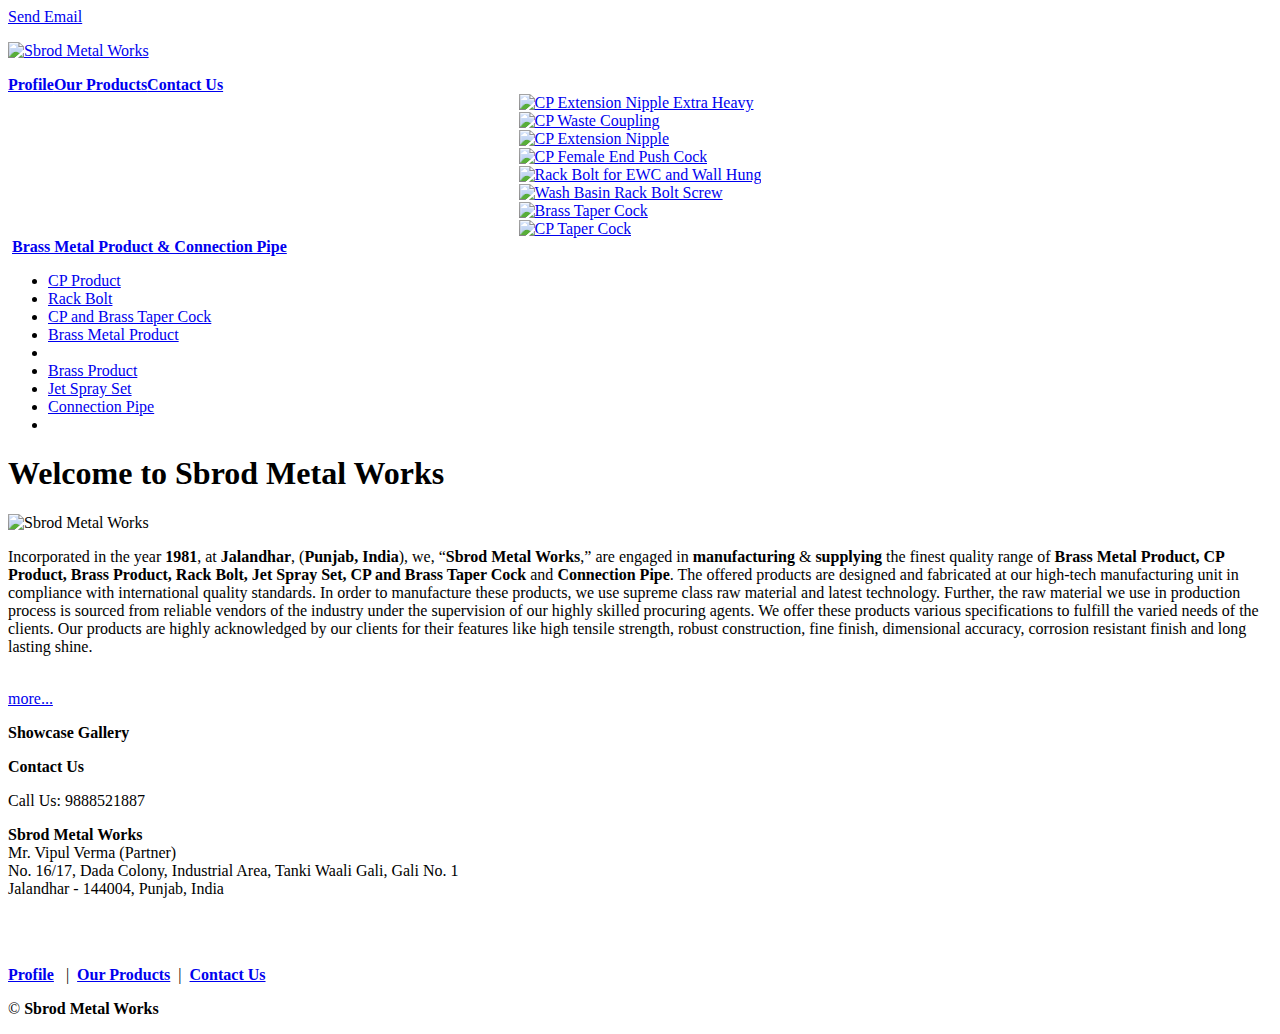
==== commit 84de9225: "Update index.html" ====
--- a/index.html
+++ b/index.html
@@ -165,13 +165,11 @@
 </div>
 </div>
 	<div class="bc4 p7 bc7 bo2 c c1 ">
-	<a href="profile.html"  TARGET="_top"><strong>Profile</strong></A> &nbsp; | &nbsp;<A HREF="brass-metal-product-connection-pipe.html" TARGET="_top"><strong>Our Products</strong></A>&nbsp; | &nbsp;<A HREF="sitenavigation.html" TARGET="_top"><strong>Site Navigation</strong></A>&nbsp; | &nbsp;<a href="enquiry.html"  onClick="_gaq.push(['_trackEvent','Bottom','Contact Us','d0005']);" TARGET="_top"><strong>Contact Us</strong></A>
+	<a href="profile.html"  TARGET="_top"><strong>Profile</strong></A> &nbsp; | &nbsp;<A HREF="brass-metal-product-connection-pipe.html" TARGET="_top"><strong>Our Products</strong></A>&nbsp; | &nbsp;<a href="enquiry.html"  onClick="_gaq.push(['_trackEvent','Bottom','Contact Us','d0005']);" TARGET="_top"><strong>Contact Us</strong></A>
 	</div>
 	<div>
 	  <p class="c1 p1 bc4 ">
-	 &copy; <b>SBRODMETALWORKS</b>
-	 
-	 </p>
+	 &copy; <b>Sbrod Metal Works</p>
 	</div>
 </div>
 <!-- footer end here-->
